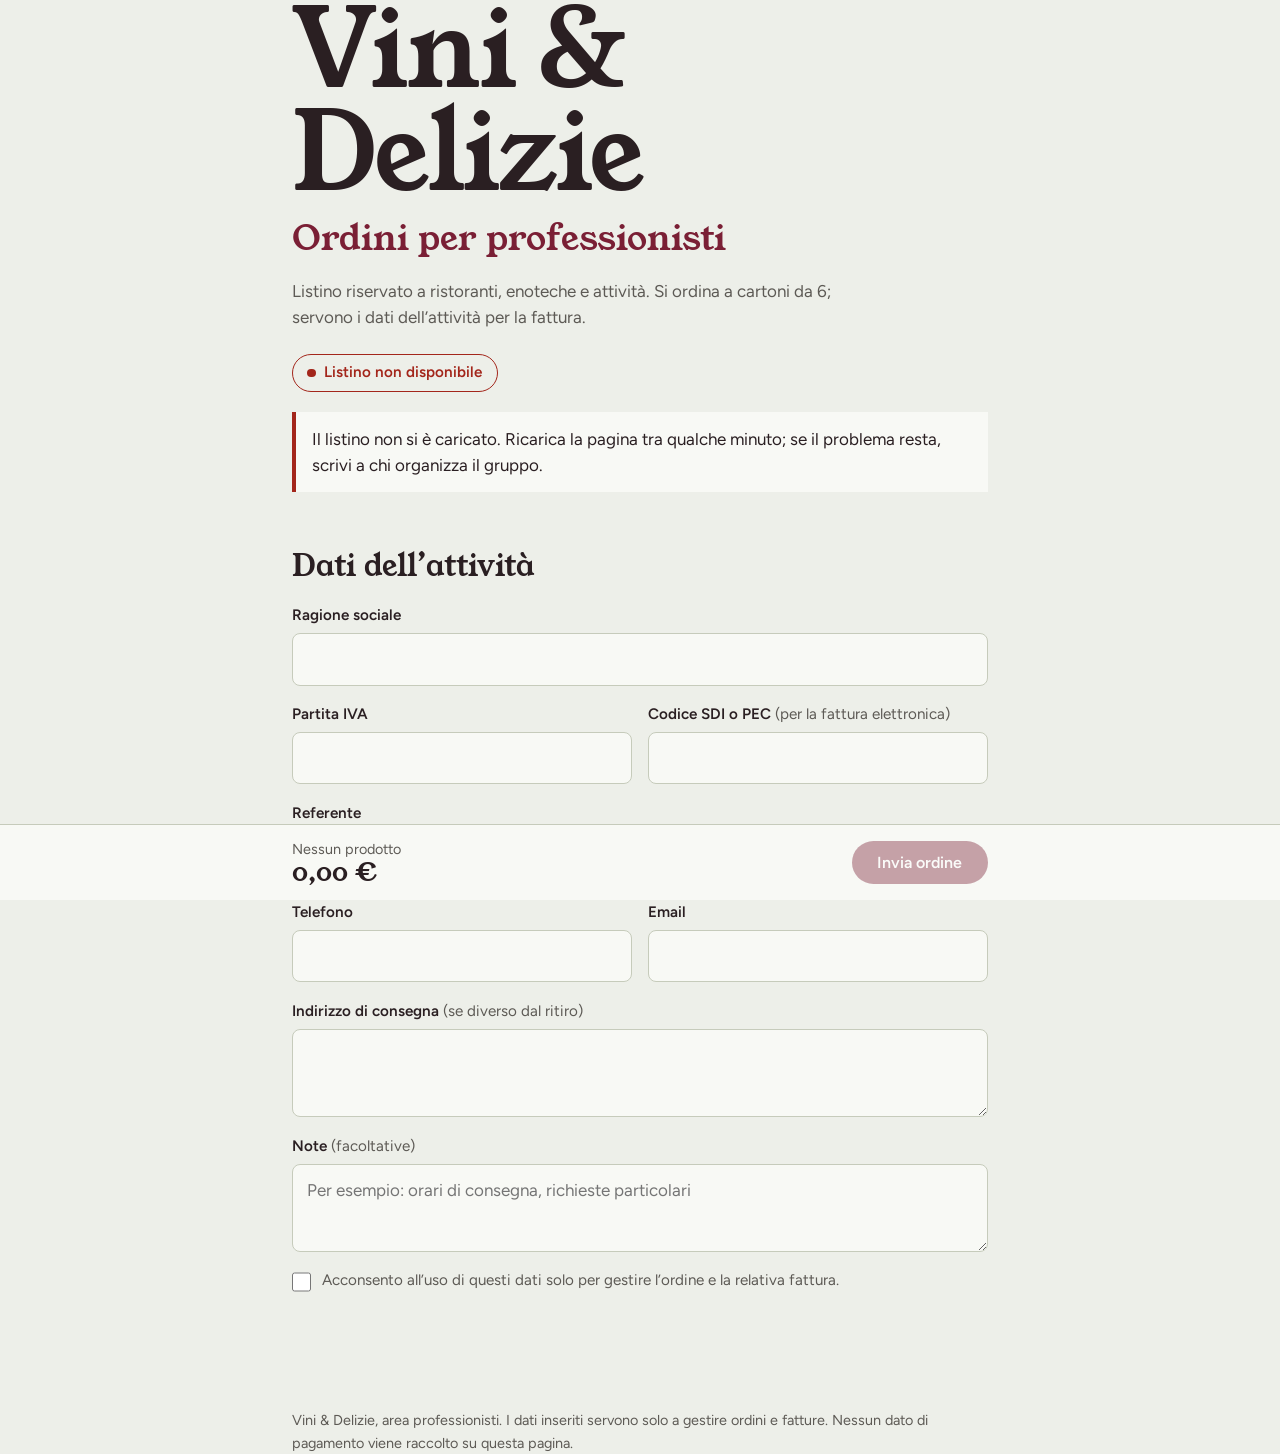
==== pro/index.html @ 4db272ee "Add files via upload" ====
<!doctype html>
<html lang="it">
<head>
<meta charset="utf-8">
<meta name="viewport" content="width=device-width, initial-scale=1, viewport-fit=cover">
<link rel="icon" href="data:image/svg+xml,<svg xmlns='http://www.w3.org/2000/svg' viewBox='0 0 100 100'><text y='.9em' font-size='90'>🍷</text></svg>">
<link rel="preconnect" href="https://fonts.googleapis.com">
<link rel="preconnect" href="https://fonts.gstatic.com" crossorigin>
<link href="https://fonts.googleapis.com/css2?family=Figtree:wght@400;600;700&family=Young+Serif&display=swap" rel="stylesheet">
<title>Vini &amp; Delizie · Professionisti</title>
<meta name="description" content="Vini & Delizie, area ordini per professionisti: cartoni da 6.">
<meta name="robots" content="noindex">
<link rel="stylesheet" href="../assets/style.css">
</head>
<body data-mode="pro">

<header class="wrap">
  <h1>Vini &amp; Delizie</h1>
  <p class="subtitle">Ordini per professionisti</p>
  <p class="intro">Listino riservato a ristoranti, enoteche e attività. Si ordina a cartoni da 6; servono i dati dell’attività per la fattura.</p>
  <p id="status" class="status">Carico il listino…</p>
  <p id="pro-note" class="pro-note" hidden></p>
</header>

<main class="wrap">
  <div id="notice" class="notice" role="status" hidden></div>

  <section id="gate" hidden>
    <h2>Accesso professionisti</h2>
    <p>Inserisci il codice che ti ha dato chi organizza il gruppo. Lo ricorderemo su questo dispositivo.</p>
    <form id="gate-form" class="gate-row">
      <label for="gate-code" class="hp">Codice di accesso</label>
      <input id="gate-code" name="gate-code" required autocomplete="off" autocapitalize="off" spellcheck="false" placeholder="Codice di accesso">
      <button class="btn" type="submit">Entra</button>
    </form>
  </section>

  <div id="shop">
    <div id="catalog" aria-label="Listino prodotti per professionisti"></div>

    <form id="order-form" class="order" autocomplete="on">
      <h2>Dati dell’attività</h2>
      <div class="field">
        <label for="company">Ragione sociale</label>
        <input id="company" name="company" required maxlength="120" autocomplete="organization">
      </div>
      <div class="two">
        <div class="field">
          <label for="vat">Partita IVA</label>
          <input id="vat" name="vat" required maxlength="20" inputmode="numeric" autocomplete="off">
        </div>
        <div class="field">
          <label for="sdi">Codice SDI o PEC <span>(per la fattura elettronica)</span></label>
          <input id="sdi" name="sdi" maxlength="120" autocomplete="off">
        </div>
      </div>
      <div class="field">
        <label for="name">Referente</label>
        <input id="name" name="name" required maxlength="80" autocomplete="name">
      </div>
      <div class="two">
        <div class="field">
          <label for="phone">Telefono</label>
          <input id="phone" name="phone" type="tel" required maxlength="30" autocomplete="tel" inputmode="tel">
        </div>
        <div class="field">
          <label for="email">Email</label>
          <input id="email" name="email" type="email" required maxlength="120" autocomplete="email">
        </div>
      </div>
      <div class="field">
        <label for="address">Indirizzo di consegna <span>(se diverso dal ritiro)</span></label>
        <textarea id="address" name="address" maxlength="300" autocomplete="street-address"></textarea>
      </div>
      <div class="field">
        <label for="notes">Note <span>(facoltative)</span></label>
        <textarea id="notes" name="notes" maxlength="500" placeholder="Per esempio: orari di consegna, richieste particolari"></textarea>
      </div>
      <fieldset id="payments" hidden>
        <legend>Come preferisci pagare?</legend>
        <div class="choices" id="payments-list"></div>
      </fieldset>
      <div class="hp" aria-hidden="true">
        <label for="website">Non compilare questo campo</label>
        <input id="website" name="website" tabindex="-1" autocomplete="off">
      </div>
      <label class="check">
        <input type="checkbox" name="consent" required>
        <span>Acconsento all’uso di questi dati solo per gestire l’ordine e la relativa fattura.</span>
      </label>
    </form>
  </div>

  <section id="done" hidden>
    <h2 tabindex="-1">Ordine inviato</h2>
    <p>Il tuo codice ordine è</p>
    <p class="code" id="done-code"></p>
    <ul class="recap" id="done-lines"></ul>
    <div id="done-pay" hidden>
      <h3>Pagamento</h3>
      <p id="done-pay-label"></p>
      <p class="pay-info" id="done-pay-info" hidden></p>
    </div>
    <p id="done-pickup" hidden></p>
    <p id="done-mail" hidden>Ti abbiamo mandato il riepilogo per email.</p>
    <button type="button" class="btn ghost" id="again">Fai un altro ordine</button>
  </section>
</main>

<div id="bar" class="bar">
  <div class="wrap">
    <p class="total"><span id="count">Nessun prodotto</span><strong id="total">0,00 €</strong></p>
    <button class="btn" id="send" type="submit" form="order-form" disabled>Invia ordine</button>
  </div>
</div>

<footer class="wrap">Vini &amp; Delizie, area professionisti. I dati inseriti servono solo a gestire ordini e fatture. Nessun dato di pagamento viene raccolto su questa pagina.</footer>

<script src="../assets/config.js"></script>
<script src="../assets/app.js"></script>
</body>
</html>
---- assets/style.css ----
:root {
  --bg: #EDEFE9;
  --surface: #F8F9F5;
  --ink: #2A1F22;
  --muted: #5D5A55;
  --line: #C6CBBB;
  --wine: #7A1F35;
  --on-wine: #FFFFFF;
  --olive: #56642A;
  --danger: #A3261B;
  --serif: "Young Serif", Georgia, "Times New Roman", serif;
  --sans: Figtree, system-ui, -apple-system, "Segoe UI", Roboto, sans-serif;
  color-scheme: light dark;
}
@media (prefers-color-scheme: dark) {
  :root {
    --bg: #1C2018;
    --surface: #262B20;
    --ink: #ECE7DF;
    --muted: #ABA69C;
    --line: #3C4334;
    --wine: #E28CA0;
    --on-wine: #2A1018;
    --olive: #B9C47D;
    --danger: #F08A7E;
  }
}
* { box-sizing: border-box; }
html { -webkit-text-size-adjust: 100%; }
@media (prefers-reduced-motion: no-preference) { html { scroll-behavior: smooth; } }
body { margin: 0; background: var(--bg); color: var(--ink); font: 400 1.0625rem/1.55 var(--sans); }
:focus-visible { outline: 3px solid var(--wine); outline-offset: 2px; }
[hidden] { display: none !important; }
.wrap { max-width: 46rem; margin: 0 auto; padding: 0 1.25rem; }

/* Testata */
header { padding-top: calc(clamp(2.5rem, 8vw, 5rem) + env(safe-area-inset-top, 0px)); padding-bottom: 1.5rem; }
h1 { font: 400 clamp(3rem, 14vw, 6.75rem)/0.95 var(--serif); letter-spacing: -0.02em; margin: 0 0 1.25rem; }
.subtitle { font: 400 clamp(1.5rem, 5.5vw, 2.2rem)/1.1 var(--serif); color: var(--wine); margin: -.4rem 0 1.25rem; }
.intro { max-width: 34rem; color: var(--muted); margin: 0 0 1.5rem; }
.status {
  display: inline-flex; align-items: center; gap: .55em; margin: 0; padding: .4em .95em;
  font-weight: 600; font-size: .95rem; color: var(--olive);
  border: 1.5px solid currentColor; border-radius: 999px;
}
.status::before { content: ""; flex: none; width: .55em; height: .55em; border-radius: 50%; background: currentColor; }
.status.closed { color: var(--danger); }
.pro-note { margin: 1rem 0 0; font-weight: 600; }

.notice { margin: 1.25rem 0 0; padding: .85rem 1rem; background: var(--surface); border-left: 4px solid var(--olive); }
.notice.error { border-left-color: var(--danger); }

/* Listino */
.category h2 {
  font: 400 1.9rem/1.2 var(--serif); margin: 2.75rem 0 .25rem; padding-bottom: .45rem;
  border-bottom: 2px solid var(--ink);
}
.items { list-style: none; margin: 0; padding: 0; }
.item {
  display: grid; grid-template-columns: 1fr auto; align-items: center; gap: .6rem 1.25rem;
  padding: .95rem 0; border-bottom: 1px solid var(--line);
}
.item-line { display: flex; align-items: baseline; gap: .5rem; }
.item-name { font-weight: 600; font-size: 1.1rem; }
.leader { flex: 1; min-width: 1rem; border-bottom: 2px dotted var(--line); transform: translateY(-.3em); }
.item-price { font-weight: 600; font-variant-numeric: tabular-nums; white-space: nowrap; }
.item-price small { font-weight: 400; font-size: .9rem; color: var(--muted); }
.item-meta { margin: .2rem 0 0; color: var(--muted); font-size: .95rem; max-width: 36rem; }
.item-meta .producer { color: var(--ink); font-weight: 600; }
.item-case { margin: .35rem 0 0; font-size: .95rem; font-variant-numeric: tabular-nums; }
.empty { color: var(--muted); padding: 2rem 0; }

.qtys { display: grid; gap: .45rem; justify-items: end; }
.qty-row { display: flex; align-items: center; gap: .7rem; }
.qty-label { font-size: .9rem; color: var(--muted); }
.qty { display: inline-flex; align-items: center; border: 1.5px solid var(--line); border-radius: 999px; background: var(--surface); }
.qty button {
  width: 2.6rem; height: 2.6rem; border: 0; border-radius: 999px;
  background: none; color: var(--ink); font: 400 1.35rem/1 var(--sans); cursor: pointer;
}
.qty button:disabled { opacity: .3; cursor: not-allowed; }
.qty output { min-width: 1.75rem; text-align: center; font-weight: 700; font-variant-numeric: tabular-nums; }
.qty.on { border-color: var(--wine); }
.qty.on output, .item.on .item-name { color: var(--wine); }

@media (max-width: 34rem) {
  .item { grid-template-columns: 1fr; }
  .qty, .qtys { justify-self: end; }
  .item-price small { display: block; text-align: right; }
}

/* Moduli */
form.order { margin-top: 3.5rem; }
form.order h2, #done h2, #gate h2 { font: 400 1.9rem/1.2 var(--serif); margin: 0 0 1.25rem; }
.field { display: grid; gap: .35rem; margin-bottom: 1.1rem; }
.field label, legend { font-weight: 600; font-size: .95rem; }
.field label span { font-weight: 400; color: var(--muted); }
input, textarea {
  width: 100%; padding: .7em .85em; font: inherit; color: var(--ink);
  background: var(--surface); border: 1.5px solid var(--line); border-radius: .5rem;
}
input:focus-visible, textarea:focus-visible { outline: 3px solid var(--wine); outline-offset: 0; border-color: var(--wine); }
textarea { min-height: 5.5rem; resize: vertical; }
.two { display: grid; grid-template-columns: 1fr 1fr; gap: 0 1rem; }
@media (max-width: 34rem) { .two { grid-template-columns: 1fr; } }

fieldset { border: 0; margin: 0 0 1.4rem; padding: 0; }
legend { padding: 0; margin-bottom: .5rem; }
.choices { display: grid; grid-template-columns: repeat(auto-fit, minmax(10rem, 1fr)); gap: .5rem; }
.choice {
  display: flex; align-items: center; gap: .6rem; padding: .75rem .9rem; cursor: pointer;
  background: var(--surface); border: 1.5px solid var(--line); border-radius: .5rem;
}
.choice:has(input:checked) { border-color: var(--wine); }
.choice input { width: 1.1rem; height: 1.1rem; margin: 0; flex: none; accent-color: var(--wine); }

.check { display: flex; gap: .65rem; align-items: flex-start; font-size: .95rem; color: var(--muted); }
.check input { width: 1.2rem; height: 1.2rem; margin: .2rem 0 0; flex: none; accent-color: var(--wine); }
.hp { position: absolute; left: -9999px; width: 1px; height: 1px; overflow: hidden; }

/* Barra del totale */
.bar {
  position: sticky; bottom: 0; margin-top: 2.5rem;
  background: var(--surface); border-top: 1.5px solid var(--line);
  padding: .8rem 0 calc(.8rem + env(safe-area-inset-bottom, 0px));
}
.bar .wrap { display: flex; align-items: center; justify-content: space-between; gap: 1rem; }
.total { margin: 0; line-height: 1.2; }
.total span { color: var(--muted); font-size: .9rem; }
.total strong { display: block; font: 400 1.6rem/1.15 var(--serif); font-variant-numeric: tabular-nums; }
.btn {
  padding: .85em 1.6em; border: 0; border-radius: 999px; background: var(--wine); color: var(--on-wine);
  font: 600 1rem/1 var(--sans); cursor: pointer;
}
.btn:disabled { opacity: .4; cursor: not-allowed; }
.btn.ghost { background: none; color: var(--wine); border: 1.5px solid var(--wine); }

/* Accesso professionisti */
#gate { padding: 1rem 0 3rem; max-width: 30rem; }
.gate-row { display: flex; gap: .6rem; }
.gate-row input { flex: 1; }

/* Conferma */
#done { padding: 1rem 0 2rem; }
#done h2:focus { outline: none; }
#done h3 { font: 400 1.35rem/1.2 var(--serif); margin: 2rem 0 .5rem; }
.code { font: 400 2.4rem/1.1 var(--serif); color: var(--wine); margin: 0 0 1.5rem; }
.recap { list-style: none; margin: 0 0 1rem; padding: 0; }
.recap li { display: flex; justify-content: space-between; gap: 1rem; padding: .55rem 0; border-bottom: 1px solid var(--line); font-variant-numeric: tabular-nums; }
.recap li.sum { font-weight: 700; border-bottom: 2px solid var(--ink); }
#done p { max-width: 36rem; }
.pay-info { white-space: pre-line; padding: .85rem 1rem; background: var(--surface); border-left: 4px solid var(--wine); }

footer { padding: 2rem 1.25rem calc(2rem + env(safe-area-inset-bottom, 0px)); color: var(--muted); font-size: .9rem; }
footer a { color: inherit; }
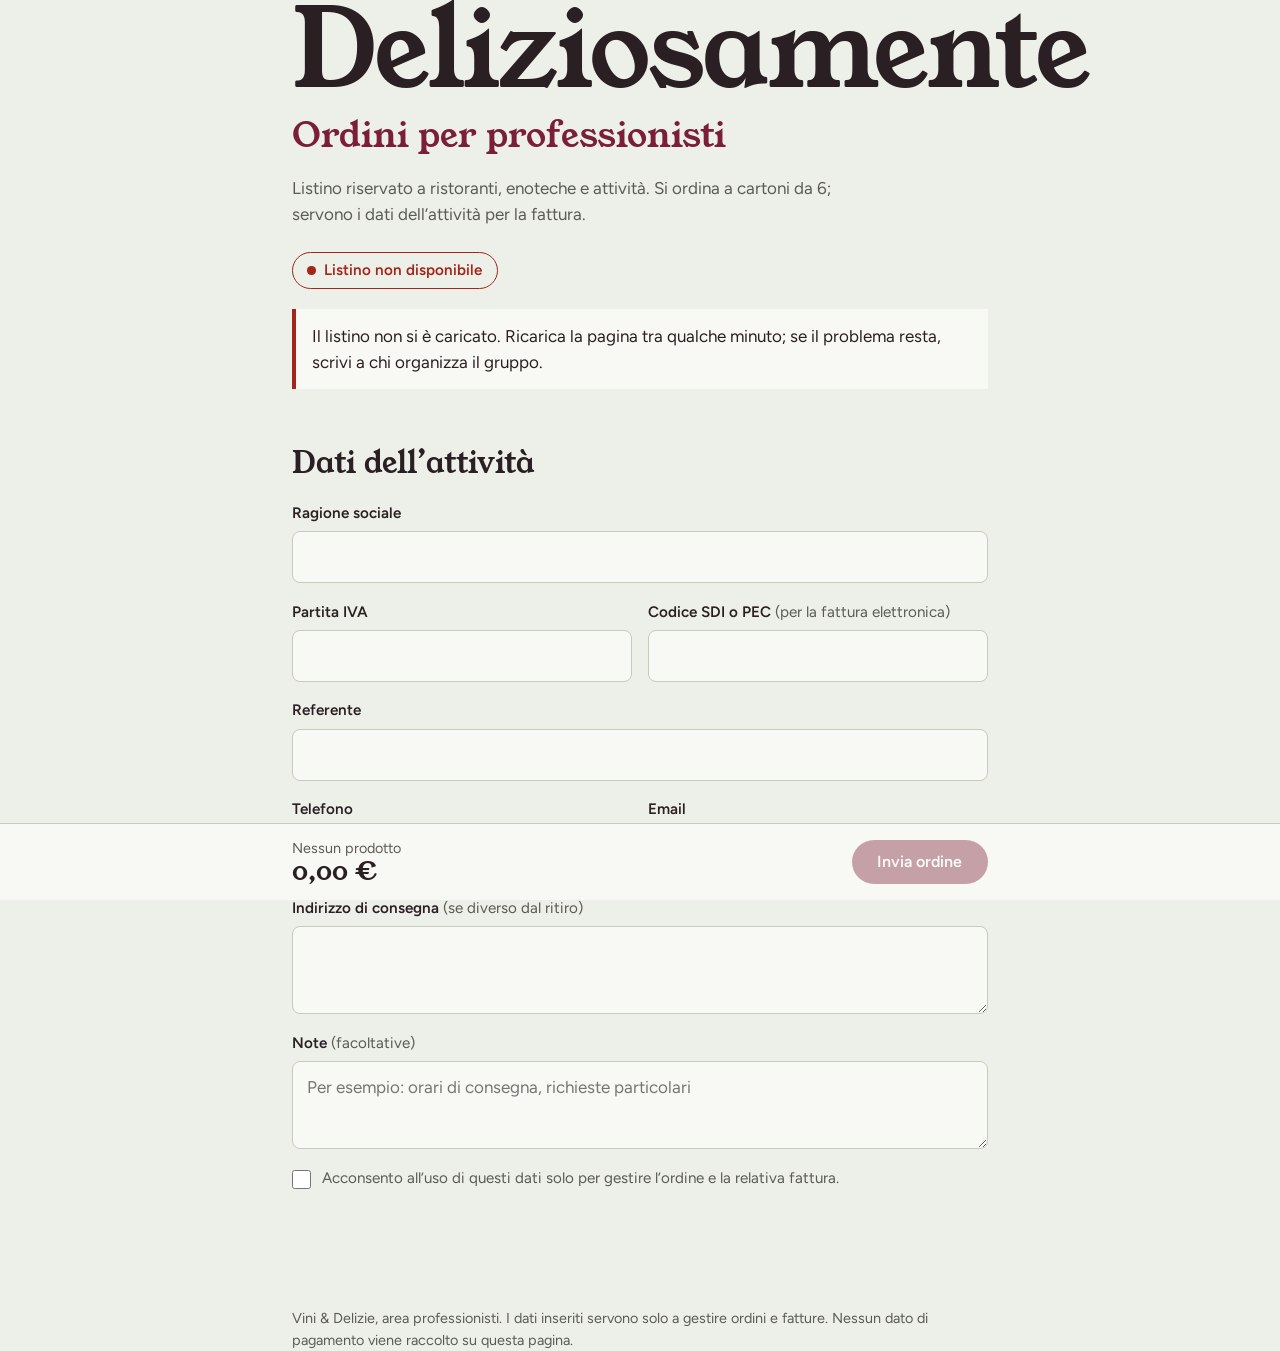
==== commit 044806ca: "Change header title from 'Vini & Delizie' to 'Deliziosamente'" ====
--- a/pro/index.html
+++ b/pro/index.html
@@ -15,7 +15,7 @@
 <body data-mode="pro">
 
 <header class="wrap">
-  <h1>Vini &amp; Delizie</h1>
+  <h1>Deliziosamente</h1>
   <p class="subtitle">Ordini per professionisti</p>
   <p class="intro">Listino riservato a ristoranti, enoteche e attività. Si ordina a cartoni da 6; servono i dati dell’attività per la fattura.</p>
   <p id="status" class="status">Carico il listino…</p>
